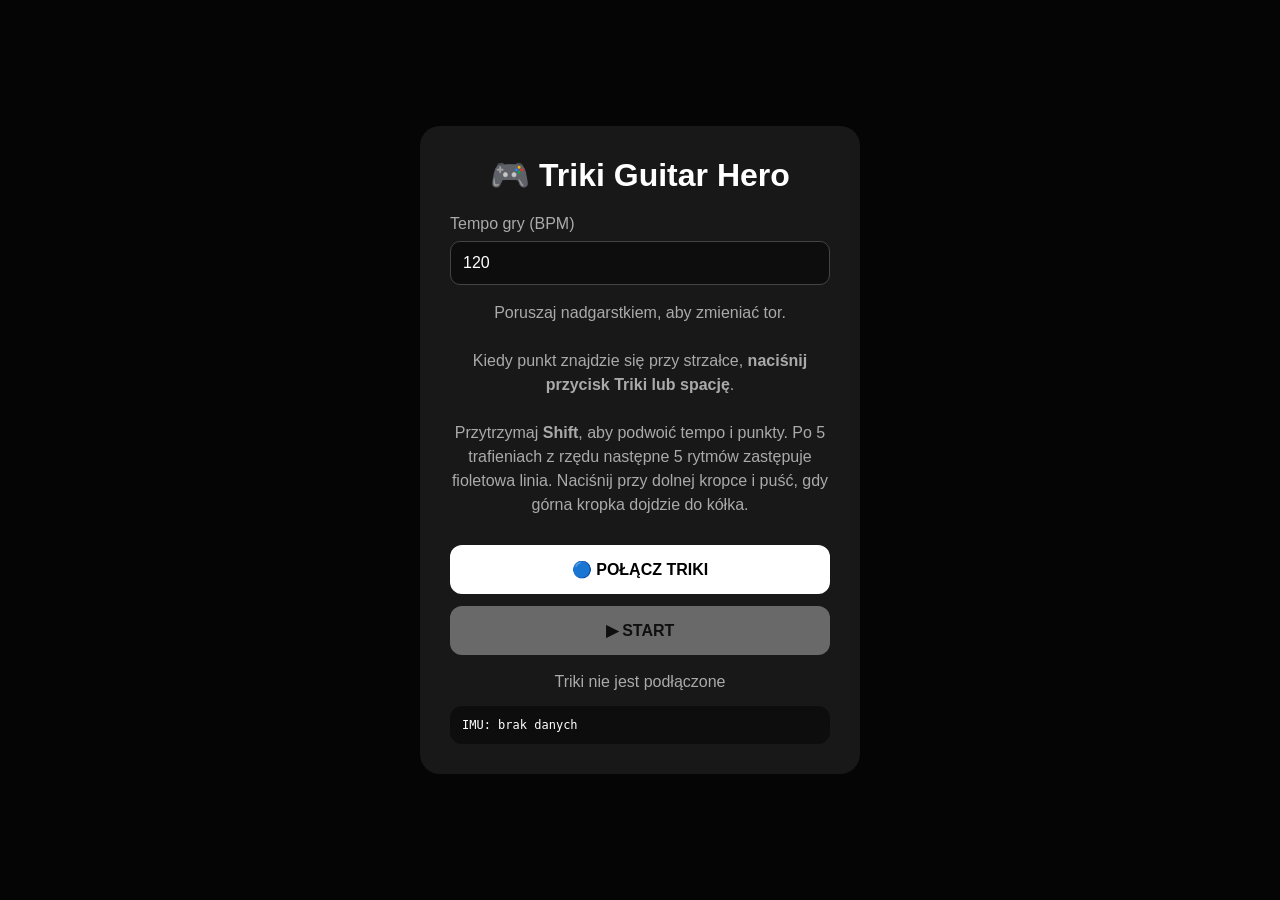
==== djtriki.html @ 7547cf1e "Add files via upload" ====
<!DOCTYPE html>
<html lang="pl">
<head>
<meta charset="UTF-8">
<meta name="viewport" content="width=device-width, initial-scale=1.0">
<title>Triki Guitar Hero Style</title>

<style>

* {
    box-sizing: border-box;
}

html, body {
    margin: 0;
    width: 100%;
    height: 100%;
    overflow: hidden;
    background: #050505;
    color: white;
    font-family: Arial, sans-serif;
}

/* ==================================================
   MENU
================================================== */

#menu {
    position: fixed;
    inset: 0;

    background: #050505;

    display: flex;
    justify-content: center;
    align-items: center;

    z-index: 100;
}

.menu-box {
    width: min(92%, 440px);

    background: #181818;

    padding: 30px;

    border-radius: 20px;

    text-align: center;
}

.menu-box h1 {
    margin-top: 0;
}

.menu-box p {
    color: #aaa;
    line-height: 1.5;
}

button {
    width: 100%;

    padding: 15px;

    margin-top: 12px;

    border: none;
    border-radius: 12px;

    background: white;
    color: black;

    font-size: 16px;
    font-weight: bold;

    cursor: pointer;
}

button:disabled {
    opacity: .35;
}

#status {
    margin-top: 18px;
    color: #aaa;
}

#bpmLabel {
    display: block;
    margin-top: 18px;
    color: #aaa;
    text-align: left;
}

#bpmInput {
    width: 100%;
    margin-top: 8px;
    padding: 12px;
    border: 1px solid #444;
    border-radius: 10px;
    background: #0d0d0d;
    color: white;
    font-size: 16px;
}

#sensor {
    margin-top: 15px;

    background: #0d0d0d;

    border-radius: 12px;

    padding: 12px;

    text-align: left;

    font-family: monospace;
    font-size: 12px;
}


/* ==================================================
   GRA
================================================== */

#game {
    display: none;

    position: fixed;
    inset: 0;
    overflow: hidden;

    background:
        radial-gradient(
            ellipse at center bottom,
            #151515 0%,
            #050505 65%
        );
}

#visualizer {
    position: absolute;
    inset: 0;
    width: 100%;
    height: 100%;
    opacity: .95;
    pointer-events: none;
    z-index: 0;
}


/* ==================================================
   WYNIK
================================================== */

#score {
    position: absolute;

    top: 18px;
    left: 50%;

    transform: translateX(-50%);

    font-size: 32px;
    font-weight: bold;

    z-index: 50;
}

#laneInfo {
    position: absolute;

    top: 60px;
    left: 50%;

    transform: translateX(-50%);

    color: #777;

    z-index: 50;
}

#laneText {
    color: white;
    font-weight: bold;
}


/* ==================================================
   TOR — PERSPEKTYWA GUITAR HERO
================================================== */

#track {
    position: absolute;

    left: 50%;
    top: 50%;

    transform:
        translate(-50%, -50%)
        perspective(700px)
        rotateX(55deg);

    transform-origin:
        center bottom;

    width: 500px;
    height: 90vh;

    max-height: 850px;

    /*
       Nie zmieniamy mechaniki pozycji.
       Cały tor jest tylko pochylony wizualnie.
    */

    overflow: hidden;

    background:
        linear-gradient(
            to bottom,
            rgba(255,255,255,.025),
            rgba(255,255,255,.08)
        );

    border-left:
        2px solid rgba(255,255,255,.22);

    border-right:
        2px solid rgba(255,255,255,.22);

    z-index: 5;
}


/* ==================================================
   DODATKOWA SIATKA TORU
================================================== */

#track::before {
    content: "";

    position: absolute;

    inset: 0;

    background:
        repeating-linear-gradient(
            to bottom,
            transparent 0px,
            transparent 70px,
            rgba(255,255,255,.08) 71px,
            transparent 73px
        );

    pointer-events: none;

    z-index: 1;
}


/* ==================================================
   LINIE TORÓW
================================================== */

.lane {
    position: absolute;

    top: 0;
    bottom: 0;

    width: 7px;

    background: white;

    border-radius: 10px;

    z-index: 3;
}


/*
   W perspektywie tory są szerzej
   rozstawione na dole dzięki
   pochyleniu całego toru.
*/

#leftLane {
    left: 80px;
}

#rightLane {
    right: 80px;
}


/* ==================================================
   STRZAŁKA
================================================== */

#arrow {
    position: absolute;

    left: 80px;
    top: 88%;

    width: 52px;
    height: 52px;

    transform:
        translate(-50%, -50%);

    transition:
        left .12s ease-out;

    border: 4px solid white;
    border-radius: 50%;
    background: rgba(255,255,255,.18);
    box-shadow: 0 0 20px rgba(255,255,255,.8);

    z-index: 20;
}

.water-ripple {
    position: absolute;
    top: 50%;
    left: 50%;
    width: 52px;
    height: 52px;
    border: 2px solid rgba(72, 190, 255, .95);
    border-radius: 50%;
    box-shadow:
        0 0 12px rgba(0, 150, 255, .75),
        inset 0 0 10px rgba(0, 150, 255, .3);
    pointer-events: none;
    animation: water-ripple .65s ease-out both;
}

#arrow.water-hit {
    animation: water-hit-flash .38s ease-out;
}

@keyframes water-ripple {
    from {
        opacity: .95;
        transform: translate(-50%, -50%) scale(.35);
    }

    to {
        opacity: 0;
        transform: translate(-50%, -50%) scale(2.7);
    }
}

@keyframes water-hit-flash {
    0% {
        border-color: #48beff;
        box-shadow: 0 0 30px rgba(0, 170, 255, 1);
    }

    100% {
        border-color: white;
        box-shadow: 0 0 20px rgba(255, 255, 255, .8);
    }
}


/* ==================================================
   PUNKTY
================================================== */

.point {
    position: absolute;

    width: 24px;
    height: 24px;

    border-radius: 50%;

    background: white;

    transform:
        translate(-50%, -50%);

    z-index: 15;

    box-shadow:
        0 0 15px
        rgba(255,255,255,.8);
}


.point.hit {
    animation:
        hit .18s forwards;
}

.point.hold-note {
    width: 10px;
    border: 2px solid #cf75ff;
    border-radius: 8px;
    background: linear-gradient(
        to bottom,
        rgba(185, 65, 255, .28),
        rgba(194, 86, 255, .95)
    );
    box-shadow:
        0 0 12px rgba(180, 55, 255, .9),
        0 0 28px rgba(150, 40, 255, .45);
    transform: translateX(-50%);
}

.point.hold-note::before,
.point.hold-note::after {
    content: "";
    position: absolute;
    left: 50%;
    width: 14px;
    height: 14px;
    border: 2px solid #e6b4ff;
    border-radius: 50%;
    background: #a52cff;
    box-shadow: 0 0 14px rgba(180, 55, 255, .95);
    transform: translateX(-50%);
}

.point.hold-note::before {
    bottom: -11px;
}

.point.hold-note::after {
    top: -11px;
}

.point.hold-note.holding {
    filter: brightness(1.5);
}

.point.hold-note.hit {
    animation: hold-note-hit .2s forwards;
}

@keyframes hold-note-hit {
    to {
        opacity: 0;
    }
}


@keyframes hit {

    from {
        opacity: 1;

        transform:
            translate(-50%, -50%)
            scale(1);
    }

    to {
        opacity: 0;

        transform:
            translate(-50%, -50%)
            scale(2);
    }
}


/* ==================================================
   INFORMACJE
================================================== */

#message {
    position: absolute;

    bottom: 18px;
    left: 50%;

    transform: translateX(-50%);

    color: #666;

    font-size: 14px;

    z-index: 50;
}


#feedback {
    position: absolute;

    top: 45%;
    left: 50%;

    transform:
        translate(-50%, -50%);

    font-size: 32px;
    font-weight: bold;

    opacity: 0;

    pointer-events: none;

    z-index: 60;
}


#feedback.show {
    animation:
        feedback .45s ease-out;
}


@keyframes feedback {

    0% {
        opacity: 1;

        transform:
            translate(-50%, -50%)
            scale(.7);
    }

    100% {
        opacity: 0;

        transform:
            translate(-50%, -100px)
            scale(1.2);
    }
}

</style>
</head>

<body>


<!-- ==================================================
     MENU
================================================== -->

<div id="menu">

    <div class="menu-box">

        <h1>🎮 Triki Guitar Hero</h1>

        <label id="bpmLabel" for="bpmInput">
            Tempo gry (BPM)
            <input id="bpmInput"
                   type="number"
                   min="30"
                   max="300"
                   step="1"
                   value="120"
                   required>
        </label>

        <p>
            Poruszaj nadgarstkiem,
            aby zmieniać tor.
            <br><br>

            Kiedy punkt znajdzie się
            przy strzałce,
            <b>naciśnij przycisk Triki lub spację</b>.
            <br><br>
            Przytrzymaj <b>Shift</b>, aby podwoić tempo i punkty.
            Po 5 trafieniach z rzędu następne 5 rytmów zastępuje fioletowa linia.
            Naciśnij przy dolnej kropce i puść, gdy górna kropka dojdzie do kółka.
        </p>

        <button id="connectButton">
            🔵 POŁĄCZ TRIKI
        </button>

        <button id="startButton" disabled>
            ▶ START
        </button>

        <div id="status">
            Triki nie jest podłączone
        </div>

        <div id="sensor">
            IMU: brak danych
        </div>

    </div>

</div>


<!-- ==================================================
     GRA
================================================== -->

<div id="game">

    <canvas id="visualizer"
            aria-hidden="true">
    </canvas>

    <div id="score">
        0
    </div>

    <div id="laneInfo">
        TOR:
        <span id="laneText">LEWY</span>
        &nbsp;|&nbsp;
        BPM:
        <span id="bpmText">120</span>
    </div>


    <div id="track">

        <div id="leftLane"
             class="lane">
        </div>

        <div id="rightLane"
             class="lane">
        </div>

        <div id="arrow">
        </div>

    </div>


    <div id="message">
        Czekaj na punkt...
    </div>


    <div id="feedback">
        +1
    </div>

</div>


<script>

/* ==================================================
   TRIKI — BLUETOOTH NUS
================================================== */

const NUS_SERVICE =
    "6e400001-b5a3-f393-e0a9-e50e24dcca9e";

const NUS_RX =
    "6e400002-b5a3-f393-e0a9-e50e24dcca9e";

const NUS_TX =
    "6e400003-b5a3-f393-e0a9-e50e24dcca9e";


/*
   Komenda uruchamiająca IMU
*/

const START_COMMAND =
    new Uint8Array([
        0x20,
        0x10,
        0x00,
        0xD0,
        0x07,
        0x68,
        0x00,
        0x03
    ]);


/* ==================================================
   ELEMENTY
================================================== */

const menu =
    document.getElementById(
        "menu"
    );

const game =
    document.getElementById(
        "game"
    );

const visualizer =
    document.getElementById(
        "visualizer"
    );

const visualizerContext =
    visualizer.getContext("2d");

const connectButton =
    document.getElementById(
        "connectButton"
    );

const startButton =
    document.getElementById(
        "startButton"
    );

const bpmInput =
    document.getElementById(
        "bpmInput"
    );

const bpmText =
    document.getElementById(
        "bpmText"
    );

const status =
    document.getElementById(
        "status"
    );

const sensor =
    document.getElementById(
        "sensor"
    );

const arrow =
    document.getElementById(
        "arrow"
    );

const laneText =
    document.getElementById(
        "laneText"
    );

const scoreElement =
    document.getElementById(
        "score"
    );

const message =
    document.getElementById(
        "message"
    );

const feedback =
    document.getElementById(
        "feedback"
    );


/* ==================================================
   BLUETOOTH
================================================== */

let device = null;
let gatt = null;
let rx = null;
let tx = null;

let buffer =
    new Uint8Array(0);


/* ==================================================
   STEROWANIE
================================================== */

let currentLane =
    "left";


let filteredGyroZ =
    0;


let movementReady =
    true;


let lastSwitch =
    0;


/*
   CZUŁOŚĆ

   50 = czułe sterowanie
*/

const MOTION_THRESHOLD =
    50;


/*
   Poniżej tej wartości
   uznajemy ruch za zakończony.
*/

const RESET_THRESHOLD =
    20;


/*
   Minimalny odstęp między
   zmianami toru.
*/

const SWITCH_COOLDOWN =
    160;


/* ==================================================
   PRZYCISK
================================================== */

let keyboardButtonHeld =
    false;

let deviceButtonHeld =
    false;

let buttonHeld =
    false;


/* ==================================================
   GRA
================================================== */

let running =
    false;


let score =
    0;


let points =
    [];


let nextPointId =
    0;


let nextSpawn =
    0;

let beatInterval =
    0;

let selectedBpm =
    120;

let shiftHeld =
    false;

let successfulHitCount =
    0;

let normalHitsSinceHold =
    0;

let holdNotePending =
    false;

let pendingHoldNoteLength =
    0;


/* Pozycja kółka przy dolnej krawędzi toru. */

const arrowY =
    88;


/*
   Prędkość punktów.
*/

const POINT_SPEED =
    180;


/*
   Odległość potrzebna
   do trafienia.
*/

const HIT_DISTANCE =
    40;

const POINT_DIAMETER =
    24;

function setButtonInput(source, pressed) {

    const wasHeld =
        buttonHeld;

    if (
        source === "keyboard"
    ) {

        keyboardButtonHeld =
            pressed;
    } else {
        deviceButtonHeld =
            pressed;
    }

    buttonHeld =
        keyboardButtonHeld ||
        deviceButtonHeld;

    if (
        buttonHeld &&
        !wasHeld
    ) {

        tryHit();
    }

    if (
        wasHeld &&
        !buttonHeld
    ) {

        releaseHoldNote();
    }
}

function playWaterRipple() {

    for (
        let i = 0;
        i < 3;
        i++
    ) {

        const ripple =
            document.createElement("span");

        ripple.className =
            "water-ripple";

        ripple.style.animationDelay =
            (i * 90) + "ms";

        ripple.addEventListener(
            "animationend",
            () => ripple.remove(),
            { once: true }
        );

        arrow.appendChild(ripple);
    }

    arrow.classList.remove(
        "water-hit"
    );

    void arrow.offsetWidth;

    arrow.classList.add(
        "water-hit"
    );
}

let visualizerWidth =
    0;

let visualizerHeight =
    0;

let visualizerParticles =
    [];

let visualizerHitPulse =
    0;

function resizeVisualizer() {

    const pixelRatio =
        Math.min(
            window.devicePixelRatio || 1,
            2
        );

    visualizerWidth =
        window.innerWidth;

    visualizerHeight =
        window.innerHeight;

    visualizer.width =
        Math.round(
            visualizerWidth *
            pixelRatio
        );

    visualizer.height =
        Math.round(
            visualizerHeight *
            pixelRatio
        );

    visualizerContext.setTransform(
        pixelRatio,
        0,
        0,
        pixelRatio,
        0,
        0
    );

    visualizerParticles =
        Array.from(
            {
                length: Math.min(
                    90,
                    Math.max(
                        35,
                        Math.floor(
                            visualizerWidth / 16
                        )
                    )
                )
            },
            () => ({
                x: Math.random() * visualizerWidth,
                y: Math.random() * visualizerHeight,
                size: 1 + Math.random() * 2.5,
                speed: 8 + Math.random() * 20,
                phase: Math.random() * Math.PI * 2
            })
        );
}

function drawVisualizer(now) {

    const context =
        visualizerContext;

    const beatDuration =
        beatInterval
        ? beatInterval /
            (shiftHeld ? 2 : 1)
        : 500;

    const beatProgress =
        (now % beatDuration) /
        beatDuration;

    const beatPulse =
        Math.exp(
            -beatProgress * 7
        );

    context.clearRect(
        0,
        0,
        visualizerWidth,
        visualizerHeight
    );

    const glow =
        context.createRadialGradient(
            visualizerWidth * .5,
            visualizerHeight * .68,
            0,
            visualizerWidth * .5,
            visualizerHeight * .68,
            visualizerWidth * .72
        );

    glow.addColorStop(
        0,
        `rgba(0, 130, 255, ${.14 + beatPulse * .16})`
    );

    glow.addColorStop(
        .55,
        "rgba(20, 45, 160, .12)"
    );

    glow.addColorStop(
        1,
        "rgba(0, 0, 0, 0)"
    );

    context.fillStyle =
        glow;

    context.fillRect(
        0,
        0,
        visualizerWidth,
        visualizerHeight
    );

    const time =
        now / 1000;

    for (
        let wave = 0;
        wave < 6;
        wave++
    ) {

        const baseY =
            visualizerHeight *
            (.48 + wave * .075);

        context.beginPath();

        for (
            let x = 0;
            x <= visualizerWidth;
            x += 8
        ) {

            const ratio =
                x / visualizerWidth;

            const envelope =
                Math.sin(ratio * Math.PI);

            const hitWave =
                Math.sin(
                    ratio * 10 -
                    time * 3 +
                    wave
                ) *
                visualizerHitPulse *
                20 *
                envelope;

            const y =
                baseY +
                Math.sin(
                    ratio * 8 +
                    time *
                        (.45 + wave * .035) *
                        (1 + visualizerHitPulse * .65) +
                    wave
                ) *
                (18 + wave * 5 + beatPulse * 14) *
                (1 + visualizerHitPulse * .65) *
                envelope +
                Math.sin(
                    ratio * 17 -
                    time * .3 +
                    wave * .8
                ) *
                7 *
                envelope +
                hitWave;

            if (x === 0) {
                context.moveTo(x, y);
            } else {
                context.lineTo(x, y);
            }
        }

        context.strokeStyle =
            wave % 2 === 0
                ? `rgba(36, 150, 255, ${.24 + beatPulse * .2})`
                : `rgba(115, 85, 255, ${.16 + beatPulse * .14})`;

        context.lineWidth =
            (wave === 0 ? 2.5 : 1.5) +
            visualizerHitPulse * .6;

        context.shadowColor =
            wave % 2 === 0
                ? "#168bff"
                : "#6855ff";

        context.shadowBlur =
            18 +
            beatPulse * 22 +
            visualizerHitPulse * 14;

        context.stroke();
    }

    context.shadowBlur =
        0;

    for (
        const particle of visualizerParticles
    ) {

        particle.y -=
            particle.speed *
            (shiftHeld ? 2 : 1) *
            .016;

        particle.x +=
            Math.sin(
                time * .55 +
                particle.phase
            ) *
            .25;

        if (particle.y < -4) {
            particle.y =
                visualizerHeight + 4;

            particle.x =
                Math.random() *
                visualizerWidth;
        }

        const alpha =
            .25 +
            (Math.sin(
                time * 1.5 +
                particle.phase
            ) + 1) *
            .2 +
            beatPulse * .25;

        context.beginPath();

        context.arc(
            particle.x,
            particle.y,
            particle.size,
            0,
            Math.PI * 2
        );

        context.fillStyle =
            `rgba(125, 205, 255, ${alpha})`;

        context.fill();
    }

    const vignette =
        context.createLinearGradient(
            0,
            visualizerHeight * .55,
            0,
            visualizerHeight
        );

    vignette.addColorStop(
        0,
        "rgba(0, 0, 0, 0)"
    );

    vignette.addColorStop(
        .45,
        "rgba(0, 0, 0, .22)"
    );

    vignette.addColorStop(
        1,
        "rgba(0, 0, 0, .82)"
    );

    context.fillStyle =
        vignette;

    context.fillRect(
        0,
        0,
        visualizerWidth,
        visualizerHeight
    );
}

resizeVisualizer();

window.addEventListener(
    "resize",
    resizeVisualizer
);

function setShiftMode(held) {

    if (
        held === shiftHeld
    ) {

        return;
    }

    shiftHeld =
        held;

    if (
        running
    ) {

        const currentBeatInterval =
            beatInterval /
            (shiftHeld ? 2 : 1);

        nextSpawn =
            performance.now() +
            currentBeatInterval;

        bpmText.textContent =
            String(
                selectedBpm *
                (shiftHeld ? 2 : 1)
            );
    }
}


/* ==================================================
   ZMIANA TORU
================================================== */

function changeLane(lane) {

    if (
        lane === currentLane
    ) {
        return;
    }


    currentLane =
        lane;


    /*
       Lewy tor.
    */

    if (
        lane === "left"
    ) {

        arrow.style.left =
            "80px";

        laneText.textContent =
            "LEWY";

    }


    /*
       Prawy tor.
    */

    else {

        arrow.style.left =
            "420px";

        laneText.textContent =
            "PRAWY";
    }
}


/* ==================================================
   WYKRYWANIE RUCHU NADGARSTKIEM
================================================== */

function detectWristMovement(z) {

    /*
       Bardziej czuły filtr.
    */

    filteredGyroZ =
        filteredGyroZ * 0.55 +
        z * 0.45;


    const now =
        performance.now();


    /*
       Po wykonaniu ruchu
       czekamy na uspokojenie.
    */

    if (
        !movementReady
    ) {

        if (
            Math.abs(
                filteredGyroZ
            ) <
            RESET_THRESHOLD
        ) {

            movementReady =
                true;
        }

        return;
    }


    /*
       Cooldown.
    */

    if (
        now - lastSwitch <
        SWITCH_COOLDOWN
    ) {

        return;
    }


    /*
       RUCH W LEWO

       Zachowane odwrócenie
       kierunków.
    */

    if (
        filteredGyroZ >
        MOTION_THRESHOLD
    ) {

        changeLane(
            "left"
        );

        movementReady =
            false;

        lastSwitch =
            now;

        return;
    }


    /*
       RUCH W PRAWO.
    */

    if (
        filteredGyroZ <
        -MOTION_THRESHOLD
    ) {

        changeLane(
            "right"
        );

        movementReady =
            false;

        lastSwitch =
            now;
    }
}


/* ==================================================
   TWORZENIE PUNKTU
================================================== */

function spawnPoint() {

    const activeHold =
        points.find(
            point =>
                point.holdNote &&
                !point.hit
        );

    const element =
        document.createElement(
            "div"
        );

    const isHoldNote =
        holdNotePending &&
        !activeHold;

    const holdBeats =
        isHoldNote
            ? pendingHoldNoteLength
            : 0;

    const holdLength =
        holdBeats *
        POINT_SPEED *
        (beatInterval / 1000);

    if (isHoldNote) {
        holdNotePending =
            false;

        pendingHoldNoteLength =
            0;
    }

    element.className =
        isHoldNote
            ? "point hold-note"
            : "point";


    /*
       Losujemy tor.
    */

    let lane;

    if (activeHold) {
        lane =
            activeHold.lane === "left"
                ? "right"
                : "left";
    } else {
        lane =
            Math.random() < 0.5
                ? "left"
                : "right";
    }

    let spawnY =
        -20;

    if (activeHold) {
        const beatDistance =
            POINT_SPEED *
            (beatInterval / 1000);

        spawnY =
            activeHold.y -
            activeHold.holdLength -
            POINT_DIAMETER / 2 -
            4 -
            activeHold.sideNotesSpawned *
                beatDistance;

        activeHold.sideNotesSpawned++;
    }

    const candidateLength =
        isHoldNote
            ? holdLength
            : 0;

    for (
        let attempt = 0;
        attempt < points.length;
        attempt++
    ) {

        const candidateTop =
            isHoldNote
                ? spawnY - candidateLength
                : spawnY - POINT_DIAMETER / 2;

        const candidateBottom =
            isHoldNote
                ? spawnY
                : spawnY + POINT_DIAMETER / 2;

        const overlappingPoint =
            points.find(point => {

                if (point.hit) {
                    return false;
                }

                const otherTop =
                    point.holdNote
                        ? point.y - point.holdLength
                        : point.y - POINT_DIAMETER / 2;

                const otherBottom =
                    point.holdNote
                        ? point.y
                        : point.y + POINT_DIAMETER / 2;

                return (
                    candidateBottom + 4 > otherTop &&
                    candidateTop - 4 < otherBottom
                );
            });

        if (!overlappingPoint) {
            break;
        }

        const otherTop =
            overlappingPoint.holdNote
                ? overlappingPoint.y - overlappingPoint.holdLength
                : overlappingPoint.y - POINT_DIAMETER / 2;

        spawnY =
            otherTop -
            4 -
            (isHoldNote ? 0 : POINT_DIAMETER / 2);
    }


    /*
       Pozycja pozioma.

       Ważne:
       mechanika nadal ma
       tylko dwa tory.
    */

    const x =
        lane === "left"
        ? 80
        : 420;


    element.style.left =
        x + "px";

    if (isHoldNote) {
        element.style.height =
            holdLength + "px";
    }

    element.style.top =
        isHoldNote
            ? (-20 - holdLength) + "px"
            : spawnY + "px";


    const point = {

        id:
            nextPointId++,

        element:
            element,

        lane:
            lane,

        x:
            x,

        y:
            spawnY,

        holdNote:
            isHoldNote,

        holdBeats:
            holdBeats,

        holdLength:
            holdLength,

        sideNotesSpawned:
            0,

        holding:
            false,

        hit:
            false
    };


    element.dataset.id =
        point.id;


    document
        .getElementById(
            "track"
        )
        .appendChild(
            element
        );


    points.push(
        point
    );

    if (isHoldNote) {
        message.textContent =
            "FIOLETOWA LINIA — PRZYTRZYMAJ PRZYCISK!";
    }

    return point;
}


/* ==================================================
   TRAFIENIE
================================================== */

function registerSuccessfulHit(target, holdCompleted) {

    target.hit =
        true;

    target.holding =
        false;

    target.element
        .classList
        .remove("holding");

    target.element
        .classList
        .add("hit");

    playWaterRipple();

    successfulHitCount++;

    if (holdCompleted) {
        normalHitsSinceHold = 0;
    } else {
        normalHitsSinceHold++;

        if (normalHitsSinceHold >= 5) {
            holdNotePending = true;
            pendingHoldNoteLength =
                normalHitsSinceHold;
            normalHitsSinceHold = 0;
        }
    }

    const effectiveBpm =
        selectedBpm *
        (shiftHeld ? 2 : 1);

    if (
        effectiveBpm <= 150 ||
        successfulHitCount % 2 === 0
    ) {

        visualizerHitPulse =
            .45;
    }

    const pointsEarned =
        shiftHeld ? 2 : 1;

    score +=
        pointsEarned;

    scoreElement.textContent =
        score;

    message.textContent =
        "TRAFIENIE!";

    feedback.textContent =
        "+" + pointsEarned;

    feedback.classList.remove(
        "show"
    );

    void feedback.offsetWidth;

    feedback.classList.add(
        "show"
    );

    setTimeout(
        () => {

            if (
                target.element.parentNode
            ) {

                target.element.remove();
            }
        },
        180
    );
}

function missPoint(point, index) {

    point.holding =
        false;

    point.element.remove();
    points.splice(index, 1);
    normalHitsSinceHold = 0;
    holdNotePending = false;
    pendingHoldNoteLength = 0;
    message.textContent = "PUDŁO!";
}

function releaseHoldNote() {

    const holdPoint =
        points.find(
            point => point.holding
        );

    if (!holdPoint) {
        return;
    }

    const index =
        points.indexOf(holdPoint);

    const releaseEndY =
        holdPoint.y -
        holdPoint.holdLength;

    if (
        holdPoint.lane === currentLane &&
        Math.abs(
            releaseEndY -
            arrowYToPixels()
        ) <= HIT_DISTANCE
    ) {

        registerSuccessfulHit(
            holdPoint,
            true
        );
    } else {

        missPoint(
            holdPoint,
            index
        );
    }
}

function tryHit() {

    if (
        !running
    ) {

        return;
    }


    let target =
        null;


    let closest =
        Infinity;


    /*
       Szukamy najbliższego
       punktu na aktualnym torze.
    */

    for (
        const point of points
    ) {

        if (
            point.hit ||
            point.holding
        ) {

            continue;
        }


        if (
            point.lane !==
            currentLane
        ) {

            continue;
        }


        const distance =
            Math.abs(
                point.y -
                arrowYToPixels()
            );


        if (
            distance <
            closest
        ) {

            closest =
                distance;

            target =
                point;
        }
    }


    /*
       TRAFIENIE
    */

    if (
        target &&
        closest <=
        HIT_DISTANCE
    ) {

        if (target.holdNote) {
            target.holding = true;
            target.element.classList.add("holding");
            message.textContent =
                "TRZYMAJ — PUŚĆ, GDY FIOLETOWA KROPKA TRAFI W KÓŁKO!";
        } else {
            registerSuccessfulHit(target, false);
        }

    }

    else {

        message.textContent =
            "PUDŁO!";

        normalHitsSinceHold =
            0;

        holdNotePending =
            false;

        pendingHoldNoteLength =
            0;

    }
}


/* ==================================================
   POZYCJA STRZAŁKI
================================================== */

function arrowYToPixels() {

    const track =
        document.getElementById(
            "track"
        );


    return (
        track.clientHeight *
        arrowY /
        100
    );
}


/* ==================================================
   ODCZYT RAMKI TRIKI
================================================== */

function decodeFrame(frame) {

    if (
        frame.length !== 14
    ) {

        return;
    }


    /*
       Początek ramki IMU.
    */

    if (
        frame[0] !== 0x22
    ) {

        return;
    }


    /*
       Stan przycisku.
    */

    const buttonPressed =
        frame[1] === 1;


    setButtonInput(
        "device",
        buttonPressed
    );


    const view =
        new DataView(
            frame.buffer,
            frame.byteOffset,
            frame.byteLength
        );


    /*
       GYROSKOP
    */

    const gx =
        view.getInt16(
            2,
            true
        ) / 131;


    const gy =
        view.getInt16(
            4,
            true
        ) / 131;


    const gz =
        view.getInt16(
            6,
            true
        ) / 131;


    /*
       AKCELEROMETR
    */

    const ax =
        view.getInt16(
            8,
            true
        ) / 2048;


    const ay =
        view.getInt16(
            10,
            true
        ) / 2048;


    const az =
        view.getInt16(
            12,
            true
        ) / 2048;


    /*
       Debug.
    */

    sensor.textContent =
`BUTTON: ${
    buttonPressed
    ? "PRESSED"
    : "released"
}

GYRO
X: ${gx.toFixed(1)}
Y: ${gy.toFixed(1)}
Z: ${gz.toFixed(1)}

ACCEL
X: ${ax.toFixed(2)}
Y: ${ay.toFixed(2)}
Z: ${az.toFixed(2)}`;


    /*
       Sterowanie nadal
       korzysta wyłącznie z Z.
    */

    detectWristMovement(
        gz
    );
}


/* ==================================================
   PARSER BLE
================================================== */

function parseBLEChunk(chunk) {

    const merged =
        new Uint8Array(
            buffer.length +
            chunk.length
        );


    merged.set(
        buffer,
        0
    );


    merged.set(
        chunk,
        buffer.length
    );


    buffer =
        merged;


    while (
        buffer.length >= 14
    ) {

        let start =
            -1;


        /*
           Szukamy początku
           poprawnej ramki.
        */

        for (
            let i = 0;
            i < buffer.length;
            i++
        ) {

            if (
                buffer[i] === 0x22 &&
                i + 1 <
                buffer.length &&
                (
                    buffer[i + 1] === 0 ||
                    buffer[i + 1] === 1
                )
            ) {

                start =
                    i;

                break;
            }
        }


        /*
           Brak ramki.
        */

        if (
            start === -1
        ) {

            buffer =
                buffer.slice(
                    Math.max(
                        0,
                        buffer.length - 1
                    )
                );

            return;
        }


        /*
           Usuwamy śmieci
           przed ramką.
        */

        if (
            start > 0
        ) {

            buffer =
                buffer.slice(
                    start
                );
        }


        /*
           Czekamy na całą ramkę.
        */

        if (
            buffer.length < 14
        ) {

            return;
        }


        /*
           14 bajtów.
        */

        const frame =
            buffer.slice(
                0,
                14
            );


        buffer =
            buffer.slice(
                14
            );


        decodeFrame(
            frame
        );
    }
}


/* ==================================================
   ODBIÓR BLE
================================================== */

function onNotification(event) {

    const value =
        event.target.value;


    if (
        !value
    ) {

        return;
    }


    const bytes =
        new Uint8Array(
            value.buffer,
            value.byteOffset,
            value.byteLength
        );


    parseBLEChunk(
        bytes
    );
}


/* ==================================================
   POŁĄCZENIE TRIKI
================================================== */

connectButton.addEventListener(
    "click",
    async () => {

        try {

            if (
                !navigator.bluetooth
            ) {

                status.textContent =
                    "❌ Web Bluetooth nie jest dostępny.";

                return;
            }


            status.textContent =
                "🔍 Wybierz TRIKI...";


            device =
                await navigator.bluetooth
                    .requestDevice({

                        filters: [

                            {
                                namePrefix:
                                    "TRIKI"
                            },

                            {
                                namePrefix:
                                    "Triki"
                            }

                        ],

                        optionalServices: [
                            NUS_SERVICE
                        ]
                    });


            status.textContent =
                "🔗 Łączenie...";


            gatt =
                await device.gatt.connect();


            const service =
                await gatt
                    .getPrimaryService(
                        NUS_SERVICE
                    );


            rx =
                await service
                    .getCharacteristic(
                        NUS_RX
                    );


            tx =
                await service
                    .getCharacteristic(
                        NUS_TX
                    );


            await tx
                .startNotifications();


            tx.addEventListener(
                "characteristicvaluechanged",
                onNotification
            );


            buffer =
                new Uint8Array(0);


            setButtonInput(
                "device",
                false
            );


            /*
               Start IMU.
            */

            await rx.writeValue(
                START_COMMAND
            );


            status.textContent =
                "🟢 TRIKI POŁĄCZONE";


            startButton.disabled =
                false;


            device.addEventListener(
                "gattserverdisconnected",
                () => {

                    status.textContent =
                        "🔴 TRIKI ROZŁĄCZONE";

                    startButton.disabled =
                        true;
                }
            );


        }

        catch (
            error
        ) {

            console.error(
                error
            );


            status.textContent =
                "❌ " +
                error.message;
        }
    }
);


/* ==================================================
   START GRY
================================================== */

startButton.addEventListener(
    "click",
    () => {

        if (
            !bpmInput.reportValidity()
        ) {

            return;
        }

        selectedBpm =
            Number(bpmInput.value);

        beatInterval =
            60000 / selectedBpm;

        bpmText.textContent =
            String(
                selectedBpm *
                (shiftHeld ? 2 : 1)
            );

        menu.style.display =
            "none";


        game.style.display =
            "block";


        score =
            0;

        successfulHitCount =
            0;

        normalHitsSinceHold =
            0;

        holdNotePending =
            false;

        pendingHoldNoteLength =
            0;

        keyboardButtonHeld =
            false;

        deviceButtonHeld =
            false;

        buttonHeld =
            false;

        visualizerHitPulse =
            0;


        scoreElement.textContent =
            "0";


        /*
           Czyszczenie punktów.
        */

        points.forEach(
            point => {

                point.element.remove();
            }
        );


        points =
            [];


        /*
           Reset sterowania.
        */

        currentLane =
            "left";


        filteredGyroZ =
            0;


        movementReady =
            true;


        lastSwitch =
            0;


        arrow.style.left =
            "80px";


        laneText.textContent =
            "LEWY";


        nextSpawn =
            performance.now() +
            beatInterval /
            (shiftHeld ? 2 : 1);


        running =
            true;


        startGame();
    }
);


/* ==================================================
   PĘTLA GRY
================================================== */

let lastTime =
    performance.now();


function startGame() {

    lastTime =
        performance.now();


    requestAnimationFrame(
        gameLoop
    );
}


function gameLoop(now) {

    if (
        !running
    ) {

        return;
    }


    const dt =
        Math.min(
            (now - lastTime) /
            1000,
            0.05
        );


    lastTime =
        now;

    visualizerHitPulse *=
        Math.exp(-dt * 3.5);

    drawVisualizer(now);


    /* ================================================
       SPAWN PUNKTÓW
    ================================================ */

    if (
        now >= nextSpawn
    ) {

        const currentBeatInterval =
            beatInterval /
            (shiftHeld ? 2 : 1);

        const elapsedBeats =
            Math.floor(
                (now - nextSpawn) /
                currentBeatInterval
            ) + 1;

        spawnPoint();

        nextSpawn +=
            elapsedBeats *
            currentBeatInterval;
    }


    /* ================================================
       RUCH PUNKTÓW
    ================================================ */

    const track =
        document.getElementById(
            "track"
        );


    for (
        let i = points.length - 1;
        i >= 0;
        i--
    ) {

        const point =
            points[i];


        if (
            point.hit
        ) {

            continue;
        }


        point.y +=
            POINT_SPEED *
            (shiftHeld ? 2 : 1) *
            dt;


        point.element.style.top =
            point.holdNote
                ? (point.y - point.holdLength) + "px"
                : point.y + "px";

        if (point.holding) {

            if (
                currentLane !== point.lane
            ) {

                missPoint(point, i);
                continue;
            }

            if (
                point.y -
                point.holdLength >
                arrowYToPixels() +
                HIT_DISTANCE
            ) {

                missPoint(point, i);
            }

            continue;
        }


        /*
           Punkt wyleciał
           poza ekran.
        */

        if (
            point.y >
            arrowYToPixels() + HIT_DISTANCE ||
            point.y >
            track.clientHeight + 30
        ) {

            missPoint(point, i);
        }
    }


    requestAnimationFrame(
        gameLoop
    );
}


/* ==================================================
   KLAWIATURA — TEST
================================================== */

document.addEventListener(
    "keydown",
    event => {

        if (
            event.key ===
            "Shift"
        ) {

            setShiftMode(true);
        }


        /*
           Strzałka w lewo.
        */

        if (
            event.key ===
            "ArrowLeft"
        ) {

            changeLane(
                "left"
            );
        }


        /*
           Strzałka w prawo.
        */

        if (
            event.key ===
            "ArrowRight"
        ) {

            changeLane(
                "right"
            );
        }


        /*
           Spacja =
           przycisk Triki.
        */

        if (
            event.code ===
            "Space"
        ) {

            event.preventDefault();

            setButtonInput(
                "keyboard",
                true
            );
        }
    }
);

document.addEventListener(
    "keyup",
    event => {

        if (
            event.code ===
            "Space"
        ) {

            setButtonInput(
                "keyboard",
                false
            );
        }

        if (
            event.key ===
            "Shift"
        ) {

            setShiftMode(false);
        }
    }
);

window.addEventListener(
    "blur",
    () => {

        setButtonInput(
            "keyboard",
            false
        );

        setShiftMode(false);
    }
);


/* ==================================================
   STARTOWY STAN
================================================== */

arrow.style.left =
    "80px";


laneText.textContent =
    "LEWY";

</script>

</body>
</html>
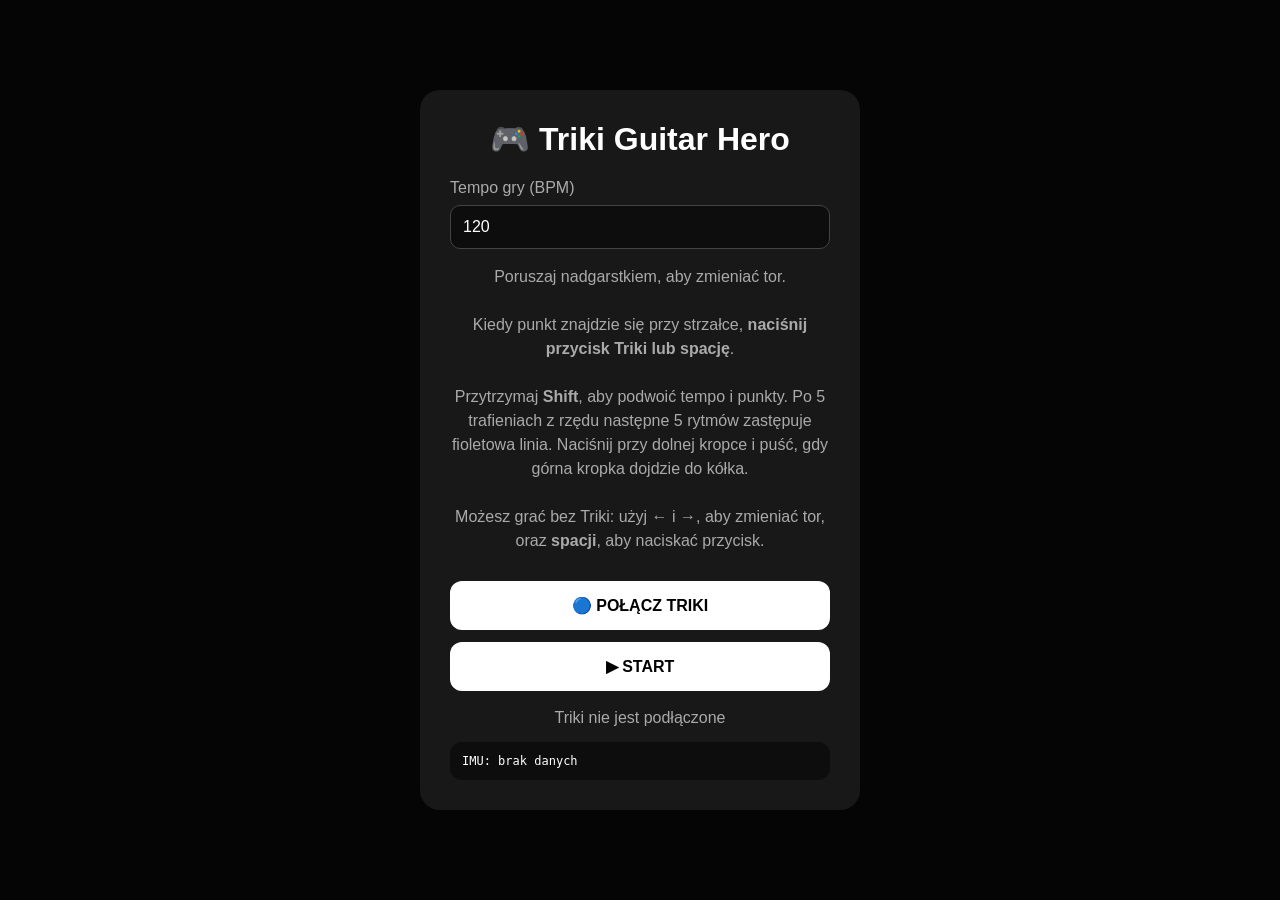
==== commit 87847c32: "Update djtriki.html" ====
--- a/djtriki.html
+++ b/djtriki.html
@@ -573,13 +573,16 @@
             Przytrzymaj <b>Shift</b>, aby podwoić tempo i punkty.
             Po 5 trafieniach z rzędu następne 5 rytmów zastępuje fioletowa linia.
             Naciśnij przy dolnej kropce i puść, gdy górna kropka dojdzie do kółka.
+            <br><br>
+            Możesz grać bez Triki: użyj <b>←</b> i <b>→</b>, aby zmieniać tor,
+            oraz <b>spacji</b>, aby naciskać przycisk.
         </p>
 
         <button id="connectButton">
             🔵 POŁĄCZ TRIKI
         </button>
 
-        <button id="startButton" disabled>
+        <button id="startButton">
             ▶ START
         </button>
 
@@ -2388,19 +2391,17 @@
                 "🟢 TRIKI POŁĄCZONE";
 
 
-            startButton.disabled =
-                false;
-
-
             device.addEventListener(
                 "gattserverdisconnected",
                 () => {
 
+                    setButtonInput(
+                        "device",
+                        false
+                    );
+
                     status.textContent =
                         "🔴 TRIKI ROZŁĄCZONE";
-
-                    startButton.disabled =
-                        true;
                 }
             );
 
@@ -2829,4 +2830,4 @@
 </script>
 
 </body>
-</html>+</html>
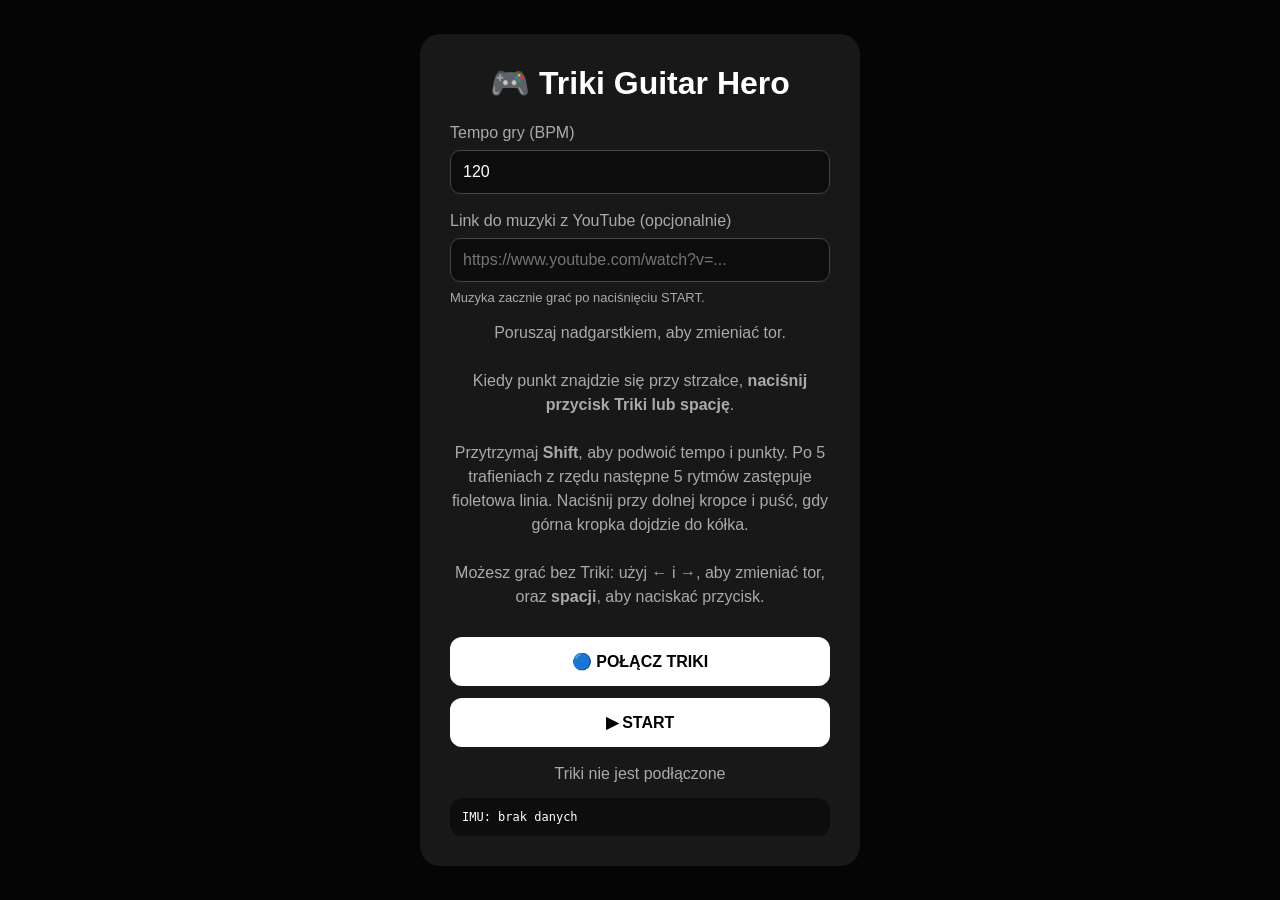
==== commit 053d6bf6: "Update fmt.Println message from 'Hello' to 'Goodbye'" ====
--- a/djtriki.html
+++ b/djtriki.html
@@ -40,6 +40,8 @@
 
 .menu-box {
     width: min(92%, 440px);
+    max-height: 94vh;
+    overflow-y: auto;
 
     background: #181818;
 
@@ -105,6 +107,31 @@
     font-size: 16px;
 }
 
+#youtubeLabel {
+    display: block;
+    margin-top: 18px;
+    color: #aaa;
+    text-align: left;
+}
+
+#youtubeInput {
+    width: 100%;
+    margin-top: 8px;
+    padding: 12px;
+    border: 1px solid #444;
+    border-radius: 10px;
+    background: #0d0d0d;
+    color: white;
+    font-size: 16px;
+}
+
+#musicStatus {
+    margin-top: 8px;
+    color: #aaa;
+    text-align: left;
+    font-size: 13px;
+}
+
 #sensor {
     margin-top: 15px;
 
@@ -148,6 +175,18 @@
     opacity: .95;
     pointer-events: none;
     z-index: 0;
+}
+
+#youtubePlayer {
+    position: absolute;
+    top: 16px;
+    right: 16px;
+    width: min(320px, 32vw);
+    min-width: 200px;
+    height: 180px;
+    border: 0;
+    border-radius: 10px;
+    z-index: 60;
 }
 
 
@@ -561,6 +600,17 @@
                    required>
         </label>
 
+        <label id="youtubeLabel" for="youtubeInput">
+            Link do muzyki z YouTube (opcjonalnie)
+            <input id="youtubeInput"
+                   type="url"
+                   placeholder="https://www.youtube.com/watch?v=..."
+                   autocomplete="url">
+        </label>
+        <div id="musicStatus" role="status">
+            Muzyka zacznie grać po naciśnięciu START.
+        </div>
+
         <p>
             Poruszaj nadgarstkiem,
             aby zmieniać tor.
@@ -609,6 +659,14 @@
             aria-hidden="true">
     </canvas>
 
+    <iframe id="youtubePlayer"
+            title="Odtwarzacz YouTube"
+            allow="autoplay; encrypted-media; picture-in-picture"
+            allowfullscreen
+            referrerpolicy="strict-origin-when-cross-origin"
+            hidden>
+    </iframe>
+
     <div id="score">
         0
     </div>
@@ -718,6 +776,21 @@
 const bpmInput =
     document.getElementById(
         "bpmInput"
+    );
+
+const youtubeInput =
+    document.getElementById(
+        "youtubeInput"
+    );
+
+const musicStatus =
+    document.getElementById(
+        "musicStatus"
+    );
+
+const youtubePlayer =
+    document.getElementById(
+        "youtubePlayer"
     );
 
 const bpmText =
@@ -2429,6 +2502,49 @@
    START GRY
 ================================================== */
 
+function getYouTubeVideoId(value) {
+
+    let url;
+
+    try {
+        url = new URL(value);
+    } catch {
+        return null;
+    }
+
+    const host =
+        url.hostname.toLowerCase().replace(/^www\./, "");
+
+    let videoId = null;
+
+    if (host === "youtu.be") {
+        videoId =
+            url.pathname.split("/").filter(Boolean)[0];
+    } else if (
+        host === "youtube.com" ||
+        host === "m.youtube.com" ||
+        host === "music.youtube.com"
+    ) {
+        if (url.pathname === "/watch") {
+            videoId =
+                url.searchParams.get("v");
+        } else {
+            const pathParts =
+                url.pathname.split("/").filter(Boolean);
+
+            if (
+                ["embed", "shorts", "live"].includes(pathParts[0])
+            ) {
+                videoId = pathParts[1];
+            }
+        }
+    }
+
+    return videoId && /^[A-Za-z0-9_-]{11}$/.test(videoId)
+        ? videoId
+        : null;
+}
+
 startButton.addEventListener(
     "click",
     () => {
@@ -2436,6 +2552,21 @@
         if (
             !bpmInput.reportValidity()
         ) {
+
+            return;
+        }
+
+        const youtubeUrl =
+            youtubeInput.value.trim();
+
+        const youtubeVideoId =
+            youtubeUrl
+                ? getYouTubeVideoId(youtubeUrl)
+                : null;
+
+        if (youtubeUrl && !youtubeVideoId) {
+            musicStatus.textContent =
+                "❌ Podaj prawidłowy link do filmu YouTube.";
 
             return;
         }
@@ -2458,6 +2589,16 @@
 
         game.style.display =
             "block";
+
+        if (youtubeVideoId) {
+            youtubePlayer.src =
+                "https://www.youtube.com/embed/" +
+                encodeURIComponent(youtubeVideoId) +
+                "?autoplay=1&controls=1&playsinline=1&rel=0";
+
+            youtubePlayer.hidden =
+                false;
+        }
 
 
         score =
